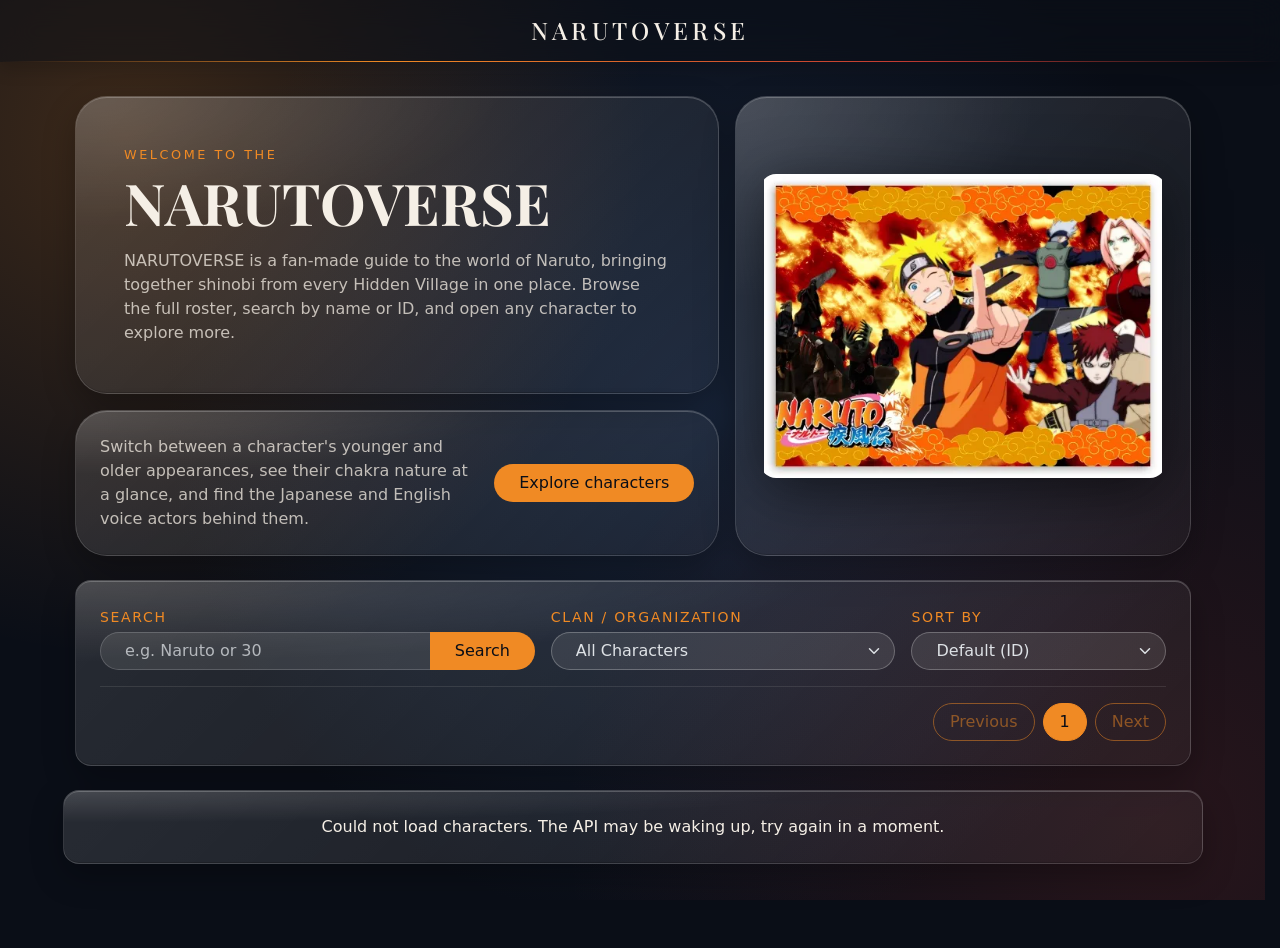
==== midterm_project/index.html @ d6faa698 "midterm_project" ====
<!doctype html>
<html lang="en" data-bs-theme="dark">

<head>
    <meta charset="utf-8">
    <meta name="viewport" content="width=device-width, initial-scale=1">
    <title>NARUTOVERSE</title>
    <link href="https://fonts.googleapis.com/css2?family=Playfair+Display:wght@700&display=swap" rel="stylesheet">
    <link href="https://cdn.jsdelivr.net/npm/bootstrap@5.3.8/dist/css/bootstrap.min.css" rel="stylesheet"
        integrity="sha384-sRIl4kxILFvY47J16cr9ZwB07vP4J8+LH7qKQnuqkuIAvNWLzeN8tE5YBujZqJLB" crossorigin="anonymous">
    <link href="assets/css/style.css" rel="stylesheet">
</head>

<body class="min-vh-100 text-white overflow-hidden">
    <div id="loadingScreen" class="fade show" role="status" aria-label="Loading NARUTOVERSE">
        <img src="assets/img/narutologo.jpeg" class="img-fluid" width="600" height="351" alt="Naruto"
            onerror="this.hidden=true;this.nextElementSibling.hidden=false">
        <h2 class="display-1 text-warning text-center" hidden>NARUTOVERSE</h2>
    </div>

    <header class="invisible position-fixed top-0 start-0 w-100 z-1 bg-dark bg-opacity-50 border-bottom shadow">
        <h1 class="text-center fs-4 m-0 py-3" style="letter-spacing:.18em">NARUTOVERSE</h1>
    </header>

    <main class="invisible container mt-5 py-5">
        <section class="row g-3 mb-4" aria-label="Featured">
            <div class="col-12 col-lg-7 d-flex flex-column gap-3">
                <div class="glass rounded-5 p-4 p-md-5 flex-grow-1 text-center text-md-start">
                    <div class="text-warning text-uppercase mb-2" style="letter-spacing:.2em;font-size:.8rem">Welcome to
                        the</div>
                    <div class="hero-title fw-bold mb-3" style="font-size:clamp(2rem,6vw,3.6rem);line-height:1.05">
                        NARUTOVERSE</div>
                    <p class="m-0 text-white text-opacity-75">NARUTOVERSE is a fan-made guide to the world of Naruto,
                        bringing together shinobi from every Hidden Village in one place. Browse the full roster,
                        search by name or ID, and open any character to explore more.</p>
                </div>
                <div
                    class="glass rounded-5 p-4 d-flex flex-column flex-md-row align-items-center gap-3 text-center text-md-start">
                    <p class="m-0 text-white text-opacity-75">Switch between a character's younger and older
                        appearances, see their chakra nature at a glance, and find the Japanese and English voice
                        actors behind them.</p>
                    <a href="#characters" class="btn bg-warning text-dark rounded-pill px-4 flex-shrink-0">Explore
                        characters</a>
                </div>
            </div>
            <div class="col-12 col-lg-5 order-first order-lg-0">
                <div class="glass rounded-5 p-3 p-md-4 h-100 d-flex align-items-center justify-content-center">
                    <div id="heroSlideshow" class="d-grid w-100" style="max-width:420px" aria-label="Featured pictures">
                        <img src="assets/img/shippuden.webp" width="510" height="390" alt="Naruto Shippuden wallpaper">
                        <img src="assets/img/na.jpg" width="510" height="390" alt="Naruto artwork 1">
                        <img src="assets/img/nar.jpg" width="510" height="390" alt="Naruto artwork 2">
                        <img src="assets/img/naru.jpg" width="510" height="390" alt="Naruto artwork 3">
                        <img src="assets/img/narut.jpg" width="510" height="390" alt="Naruto artwork 4">
                        <img src="assets/img/naruto.jpg" width="510" height="390" alt="Naruto artwork 5">
                    </div>
                </div>
            </div>
        </section>

        <div id="characters" class="glass rounded-4 p-3 p-md-4 mb-4 d-grid gap-3" style="scroll-margin-top:5.5rem">
            <div class="row g-3 align-items-end">
                <div class="col-12 col-lg-5">
                    <label for="searchInput" class="form-label small text-warning text-uppercase mb-1">Search</label>
                    <form class="input-group" role="search" onsubmit="event.preventDefault(); searchCharacters()">
                        <input type="search" id="searchInput" class="form-control rounded-start-pill ps-4"
                            placeholder="e.g. Naruto or 30">
                        <button type="submit" class="btn bg-warning text-dark rounded-end-pill px-4">Search</button>
                    </form>
                </div>
                <div class="col-12 col-sm-6 col-lg-4">
                    <label for="groupFilter" class="form-label small text-warning text-uppercase mb-1">Clan /
                        Organization</label>
                    <select id="groupFilter" class="form-select rounded-pill ps-4">
                        <option value="">All Characters</option>
                    </select>
                </div>
                <div class="col-12 col-sm-6 col-lg-3">
                    <label for="sortOrder" class="form-label small text-warning text-uppercase mb-1">Sort by</label>
                    <select id="sortOrder" class="form-select rounded-pill ps-4">
                        <option value="id">Default (ID)</option>
                        <option value="asc">Name: A–Z</option>
                        <option value="desc">Name: Z–A</option>
                    </select>
                </div>
            </div>

            <div
                class="d-flex flex-column flex-sm-row justify-content-between align-items-center gap-3 pt-3 border-top border-white border-opacity-10">
                <span id="resultCount" class="small text-white text-opacity-75" aria-live="polite"></span>
                <nav aria-label="Page navigation">
                    <ul class="pagination m-0">
                        <li class="page-item">
                            <button type="button" id="previousButton"
                                class="page-link link-warning bg-transparent border-warning"
                                onclick="goToPreviousPage()" disabled>Previous</button>
                        </li>
                        <li class="page-item" aria-current="page">
                            <span id="pageNumber" class="page-link bg-warning border-warning text-dark">1</span>
                        </li>
                        <li class="page-item">
                            <button type="button" id="nextButton"
                                class="page-link link-warning bg-transparent border-warning" onclick="goToNextPage()"
                                disabled>Next</button>
                        </li>
                    </ul>
                </nav>
            </div>
        </div>

        <section id="characterGrid" class="row row-cols-2 row-cols-md-3 row-cols-xl-4 g-3 g-md-4" aria-live="polite">
        </section>
    </main>

    <script src="https://cdn.jsdelivr.net/npm/bootstrap@5.3.8/dist/js/bootstrap.bundle.min.js"
        integrity="sha384-FKyoEForCGlyvwx9Hj09JcYn3nv7wiPVlz7YYwJrWVcXK/BmnVDxM+D2scQbITxI"
        crossorigin="anonymous"></script>
    <script src="assets/js/common.js"></script>
    <script>
        const CHARACTERS_API_URL = 'https://dattebayo-api.onrender.com/characters';
        const API_PAGE_SIZE = 100;
        const CHARACTERS_PER_PAGE = 12;
        const ALL_CHARACTERS_CACHE_KEY = 'nv_all_v2';
        const PAGE_BEFORE_SEARCH_KEY = 'nv_page_before_search';
        const PINNED_GROUPS = ['clan|uchiha', 'org|akatsuki'];

        const heroSlides = [...document.querySelectorAll('#heroSlideshow img')];
        const heroImagesReady = preloadImages(heroSlides.map(image => image.src));
        const [pageNumberElement, characterGrid, previousButton, nextButton, searchInput, groupSelect, sortSelect, resultCountElement] =
            ['pageNumber', 'characterGrid', 'previousButton', 'nextButton', 'searchInput', 'groupFilter', 'sortOrder', 'resultCount'].map($);

        const urlParams = new URLSearchParams(location.search);
        let currentPage = Math.max(1, parseInt(urlParams.get('page')) || 1);
        let searchQuery = urlParams.get('name') || '';
        let selectedGroup = urlParams.get('group') || '';
        let sortOrder = ['asc', 'desc'].includes(urlParams.get('sort')) ? urlParams.get('sort') : 'id';
        let hasNextPage = false;
        searchInput.value = searchQuery;
        sortSelect.value = sortOrder;

        const updatePagination = () => {
            pageNumberElement.textContent = currentPage;
            [[previousButton, currentPage <= 1], [nextButton, !hasNextPage]].forEach(([button, isDisabled]) => {
                button.disabled = isDisabled;
                button.classList.toggle('opacity-50', isDisabled);
            });
        };

        const sortById = (characterA, characterB) => Number(characterA.id) - Number(characterB.id);
        const compareNames = (characterA, characterB) =>
            String(characterA.name).localeCompare(String(characterB.name), undefined, { sensitivity: 'base' }) || sortById(characterA, characterB);
        const escapeHtml = text => String(text).replace(/[&<>"']/g, char => ({ '&': '&amp;', '<': '&lt;', '>': '&gt;', '"': '&quot;', "'": '&#39;' })[char]);

        const splitValues = value => [].concat(value || [])
            .flatMap(item => String(item).replace(/\(.*?\)/g, '').split(/[,;]/))
            .map(item => item.replace(/\s+/g, ' ').trim())
            .filter(item => item && !/^(unknown|none|n\/a|-)$/i.test(item));
        const getGroups = character => {
            const personal = character.personal || {};
            const groups = new Map();
            splitValues(personal.clan).forEach(name => {
                name = name.replace(/\s+clan$/i, '');
                if (name) groups.set('clan|' + name.toLowerCase(), name);
            });
            splitValues(personal.affiliation).forEach(name => groups.set('org|' + name.toLowerCase(), name));
            return [...groups];
        };

        const toCharacterSummary = character => ({
            id: character.id,
            name: character.name,
            images: (character.images || []).slice(0, 1),
            natureType: (character.natureType || []).slice(0, 1),
            groups: getGroups(character)
        });

        let groupFilterReady = false;
        const populateGroupFilter = allCharacters => {
            groupFilterReady = true;
            const groups = new Map();
            allCharacters.forEach(character => character.groups.forEach(([key, label]) => {
                const entry = groups.get(key) || { key, label, count: 0 };
                entry.count++;
                groups.set(key, entry);
            }));
            const pinRank = key => PINNED_GROUPS.includes(key) ? PINNED_GROUPS.indexOf(key) : PINNED_GROUPS.length;
            const buildOptions = prefix => [...groups.values()]
                .filter(group => group.key.startsWith(prefix) && (group.count > 1 || group.key === selectedGroup))
                .sort((groupA, groupB) => pinRank(groupA.key) - pinRank(groupB.key) || groupA.label.localeCompare(groupB.label))
                .map(group => {
                    const label = group.key === 'org|akatsuki' ? 'Akatsuki Members' : group.label + (prefix === 'clan|' ? ' Clan' : '');
                    return `<option value="${escapeHtml(group.key)}">${escapeHtml(label)} (${group.count})</option>`;
                }).join('');
            const clanOptions = buildOptions('clan|');
            const organizationOptions = buildOptions('org|');
            groupSelect.innerHTML = '<option value="">All Characters</option>'
                + (clanOptions ? `<optgroup label="Clans">${clanOptions}</optgroup>` : '')
                + (organizationOptions ? `<optgroup label="Organizations &amp; Villages">${organizationOptions}</optgroup>` : '');
            groupSelect.value = selectedGroup;
            selectedGroup = groupSelect.value;
        };

        const fetchApiPage = page => fetch(`${CHARACTERS_API_URL}?page=${page}&limit=${API_PAGE_SIZE}`).then(response => response.json());
        let allCharactersPromise = null;
        const loadAllCharacters = () => allCharactersPromise ||= (async () => {
            try {
                const cachedCharacters = sessionStorage.getItem(ALL_CHARACTERS_CACHE_KEY);
                if (cachedCharacters) return JSON.parse(cachedCharacters);
            } catch { }
            const firstPage = await fetchApiPage(1);
            const totalPages = Math.ceil((firstPage.total ?? 0) / API_PAGE_SIZE);
            const remainingPages = await Promise.all(Array.from({ length: Math.max(0, totalPages - 1) }, (_, index) =>
                fetchApiPage(index + 2).then(data => data.characters || [])));
            const charactersById = new Map();
            [firstPage.characters || [], ...remainingPages].flat().forEach(character => charactersById.set(character.id, toCharacterSummary(character)));
            const sortedCharacters = [...charactersById.values()].sort(sortById);
            try { sessionStorage.setItem(ALL_CHARACTERS_CACHE_KEY, JSON.stringify(sortedCharacters)); } catch { }
            return sortedCharacters;
        })().catch(error => { allCharactersPromise = null; throw error; });

        const getCharactersForPage = async () => {
            const allCharacters = await loadAllCharacters();
            if (!groupFilterReady) populateGroupFilter(allCharacters);
            const normalizedQuery = searchQuery.toLowerCase().replace(/^#/, '');
            const matchingCharacters = allCharacters.filter(character =>
                (!selectedGroup || character.groups.some(([key]) => key === selectedGroup)) &&
                (!normalizedQuery || String(character.name).toLowerCase().includes(normalizedQuery) || String(character.id) === normalizedQuery));
            if (sortOrder === 'asc') matchingCharacters.sort(compareNames);
            else if (sortOrder === 'desc') matchingCharacters.sort((characterA, characterB) => compareNames(characterB, characterA));
            const startIndex = (currentPage - 1) * CHARACTERS_PER_PAGE;
            const endIndex = startIndex + CHARACTERS_PER_PAGE;
            return {
                characters: matchingCharacters.slice(startIndex, endIndex),
                hasNextPage: endIndex < matchingCharacters.length,
                totalMatches: matchingCharacters.length
            };
        };

        const syncUrl = () => {
            const params = new URLSearchParams();
            if (currentPage > 1) params.set('page', currentPage);
            if (searchQuery) params.set('name', searchQuery);
            if (selectedGroup) params.set('group', selectedGroup);
            if (sortOrder !== 'id') params.set('sort', sortOrder);
            const query = params.toString();
            try { history.replaceState(null, '', location.pathname + (query ? '?' + query : '')); } catch { }
        };

        const loadCharacterPage = async () => {
            if (!$('loadingScreen')) {
                characterGrid.style.minHeight = characterGrid.offsetHeight + 'px';
                characterGrid.innerHTML = '<div class="w-100 text-center my-5"><div class="spinner-border text-warning" role="status"><span class="visually-hidden">Loading...</span></div></div>';
                $('characters').scrollIntoView();
            }
            pageNumberElement.textContent = currentPage;

            try {
                let pageResult = await getCharactersForPage();
                if (!pageResult.characters.length && currentPage > 1 && pageResult.totalMatches) {
                    currentPage = Math.ceil(pageResult.totalMatches / CHARACTERS_PER_PAGE);
                    pageResult = await getCharactersForPage();
                }
                hasNextPage = pageResult.hasNextPage;
                updatePagination();
                syncUrl();

                const { characters, totalMatches } = pageResult;
                const firstShown = (currentPage - 1) * CHARACTERS_PER_PAGE + 1;
                resultCountElement.textContent = characters.length
                    ? `Showing ${firstShown}–${firstShown + characters.length - 1} of ${totalMatches} characters`
                    : '0 characters';
                if (!characters.length) {
                    characterGrid.innerHTML = '<div class="glass w-100 rounded-4 p-4 text-center">No characters found. Try another name, ID or filter.</div>';
                    return;
                }

                await preloadImages(characters.map(character => character.images[0]));

                characterGrid.innerHTML = characters.map(character => {
                    const imageUrl = character.images[0] || PLACEHOLDER_IMAGE;
                    const natureType = getNatureType(character);
                    const typeColor = getTypeColor(natureType);
                    return `
            <div class="col">
              <article class="glass character-card h-100 rounded-4 p-3 d-flex flex-column align-items-center text-center gap-2">
                <div class="ratio ratio-1x1 rounded-circle overflow-hidden border border-2 border-warning flex-shrink-0" style="width:min(100%,112px);background:${typeColor}">
                  <img class="object-fit-cover" style="object-position:top" src="${imageUrl}" alt="${character.name}" loading="lazy" onerror="this.onerror=null;this.src=PLACEHOLDER_IMAGE">
                </div>
                <div class="small fw-bold text-warning">#${character.id}</div>
                <h2 class="card-name h6 m-0">
                  <a class="stretched-link text-reset text-decoration-none" href="view.html?id=${character.id}&page=${currentPage}&name=${encodeURIComponent(searchQuery)}&group=${encodeURIComponent(selectedGroup)}&sort=${sortOrder}">${character.name}</a>
                </h2>
                <span class="rounded-pill px-2 px-md-3 py-1 small fw-medium text-dark text-nowrap mt-auto" style="background:${typeColor};max-width:100%;overflow:hidden;text-overflow:ellipsis">${natureType}</span>
              </article>
            </div>`;
                }).join('');
            } catch {
                hasNextPage = false;
                updatePagination();
                resultCountElement.textContent = '';
                characterGrid.innerHTML = '<div class="glass w-100 rounded-4 p-4 text-center" role="alert">Could not load characters. The API may be waking up, try again in a moment.</div>';
            } finally {
                characterGrid.style.minHeight = '';
                hideLoadingScreen(heroImagesReady);
            }
        };

        const savePageBeforeSearch = pageNumber => {
            try { pageNumber ? sessionStorage.setItem(PAGE_BEFORE_SEARCH_KEY, pageNumber) : sessionStorage.removeItem(PAGE_BEFORE_SEARCH_KEY); } catch { }
        };
        const getSavedPageBeforeSearch = () => {
            try { return Math.max(1, parseInt(sessionStorage.getItem(PAGE_BEFORE_SEARCH_KEY)) || 1); } catch { return 1; }
        };

        const searchCharacters = () => {
            const newQuery = searchInput.value.trim();
            if (newQuery && !searchQuery) savePageBeforeSearch(currentPage);
            if (newQuery) {
                currentPage = 1;
            } else {
                currentPage = getSavedPageBeforeSearch();
                savePageBeforeSearch(0);
            }
            searchQuery = newQuery;
            loadCharacterPage();
        };
        searchInput.addEventListener('input', () => {
            if (!searchInput.value.trim() && searchQuery) searchCharacters();
        });
        [groupSelect, sortSelect].forEach(select => select.addEventListener('change', () => {
            selectedGroup = groupSelect.value;
            sortOrder = sortSelect.value;
            currentPage = 1;
            savePageBeforeSearch(0);
            loadCharacterPage();
        }));
        const goToPreviousPage = () => { if (currentPage > 1) { currentPage--; loadCharacterPage(); } };
        const goToNextPage = () => { if (hasNextPage) { currentPage++; loadCharacterPage(); } };

        // slideshow
        (async () => {
            for (let index = 0; ; index = (index + 1) % heroSlides.length) {
                await wait(3500);
                heroSlides[index].style.opacity = 0;
                await wait(850);
                heroSlides[(index + 1) % heroSlides.length].style.opacity = 1;
                await wait(850);
            }
        })();

        loadCharacterPage();
    </script>
</body>

</html>
---- midterm_project/assets/css/style.css ----
:root {
    --color-ink: #0A0E17;
    --color-navy: #172338;
    --color-orange: #F08A24;
    --color-orange-light: #F7A445;
    --color-red: #C23B32;
    --color-blue: #6FA8DC;
    --color-earth: #7A5A3C;

    --bs-warning-rgb: 240, 138, 36;
    --bs-dark-rgb: 10, 14, 23;
    --bs-white-rgb: 245, 239, 230;
}

html {
    scrollbar-color: var(--color-earth) var(--color-ink);
    scrollbar-gutter: stable;
}

body {
    background:
        radial-gradient(circle at 10% 15%, rgba(240, 138, 36, .22), transparent 38%),
        radial-gradient(circle at 92% 92%, rgba(194, 59, 50, .16), transparent 42%),
        radial-gradient(circle at 55% 45%, var(--color-navy), transparent 62%),
        var(--color-ink);
    background-attachment: fixed;
}

::selection {
    background: var(--color-orange);
    color: var(--color-ink);
}

:focus-visible {
    outline: 2px solid var(--color-blue);
    outline-offset: 2px;
}

h1,
h2,
.hero-title {
    font-family: 'Playfair Display', serif;
}

label,
h3 {
    letter-spacing: .12em;
}

option,
optgroup {
    background: var(--color-navy);
    color: #fff;
}

.form-control,
.form-select {
    --bs-body-bg: rgba(var(--bs-white-rgb), .1);
    --bs-border-color: rgba(255, 255, 255, .25);
}

.btn.bg-warning:hover {
    background-color: var(--color-orange-light) !important;
}

header {
    border-image: linear-gradient(90deg, transparent, var(--color-orange) 30%, var(--color-red) 70%, transparent) 1;
    -webkit-backdrop-filter: blur(16px);
    backdrop-filter: blur(16px);
}

.glass {
    position: relative;
    background: linear-gradient(135deg, rgba(255, 255, 255, .12), rgba(255, 255, 255, .04));
    border: 1px solid rgba(255, 255, 255, .14);
    box-shadow: inset 0 1px 0 rgba(255, 255, 255, .22), inset 0 -1px 0 rgba(0, 0, 0, .18), 0 12px 32px rgba(0, 0, 0, .28);
    -webkit-backdrop-filter: blur(18px) saturate(1.5);
    backdrop-filter: blur(18px) saturate(1.5);
}

.glass::before {
    content: "";
    position: absolute;
    inset: 0;
    z-index: -1;
    border-radius: inherit;
    pointer-events: none;
    background: radial-gradient(120% 80% at 0% 0%, rgba(255, 255, 255, .14), transparent 55%);
}

.pagination {
    gap: .5rem;
}

.pagination .page-item .page-link {
    margin: 0;
    padding-inline: 1rem;
    border-radius: 50rem;
}

#heroSlideshow {
    aspect-ratio: 4 / 3;
    grid-template: minmax(0, 1fr) / minmax(0, 1fr);
}

#heroSlideshow img {
    grid-area: 1 / 1;
    width: 100%;
    height: 100%;
    object-fit: contain;
    border-radius: 1rem;
    opacity: 0;
    transition: opacity .8s ease;
    filter: drop-shadow(0 12px 30px rgba(0, 0, 0, .55));
}

#heroSlideshow img:first-child {
    opacity: 1;
}

.character-card {
    transition: transform .2s ease, border-color .2s ease, box-shadow .2s ease;
    animation: enter .5s ease backwards;
}

.character-card:hover {
    transform: translateY(-3px);
    border-color: rgba(var(--bs-warning-rgb), .7) !important;
    box-shadow: 0 .75rem 2rem rgba(var(--bs-warning-rgb), .18) !important;
}

.card-name {
    display: -webkit-box;
    -webkit-box-orient: vertical;
    -webkit-line-clamp: 2;
    overflow: hidden;
    min-height: 2.5em;
    line-height: 1.25;
    overflow-wrap: anywhere;
}

.detail-grid {
    display: grid;
    gap: 1rem;
}

.detail-grid:not(:has(> section:not([hidden]))) {
    max-width: 26rem;
    margin-inline: auto;
}

@media (min-width: 992px) {
    .detail-grid:has(> section:not([hidden])) {
        grid-template-columns: minmax(0, 5fr) minmax(0, 7fr);
    }

    .detail-grid>article {
        grid-row: span 2;
    }
}

#loadingScreen {
    position: fixed;
    inset: 0;
    z-index: 3;
    display: flex;
    align-items: center;
    justify-content: center;
    background: inherit;
    transition: opacity .9s ease, visibility .9s ease;
}

#loadingScreen:not(.show) {
    visibility: hidden;
    pointer-events: none;
}

#loadingScreen>* {
    animation: enter 1.2s ease both;
    transition: transform .9s ease, filter .9s ease;
}

#loadingScreen:not(.show)>* {
    transform: scale(1.06);
    filter: blur(4px);
}

main:not(.invisible) {
    animation: enter .7s ease both;
}

@keyframes enter {
    from {
        opacity: 0;
        transform: translateY(10px) scale(.98);
    }

    to {
        opacity: 1;
        transform: none;
    }
}

@media (prefers-reduced-motion: reduce) {
    .character-card:hover {
        transform: none;
    }

    #loadingScreen>*,
    main:not(.invisible),
    .character-card {
        animation: none;
    }
}
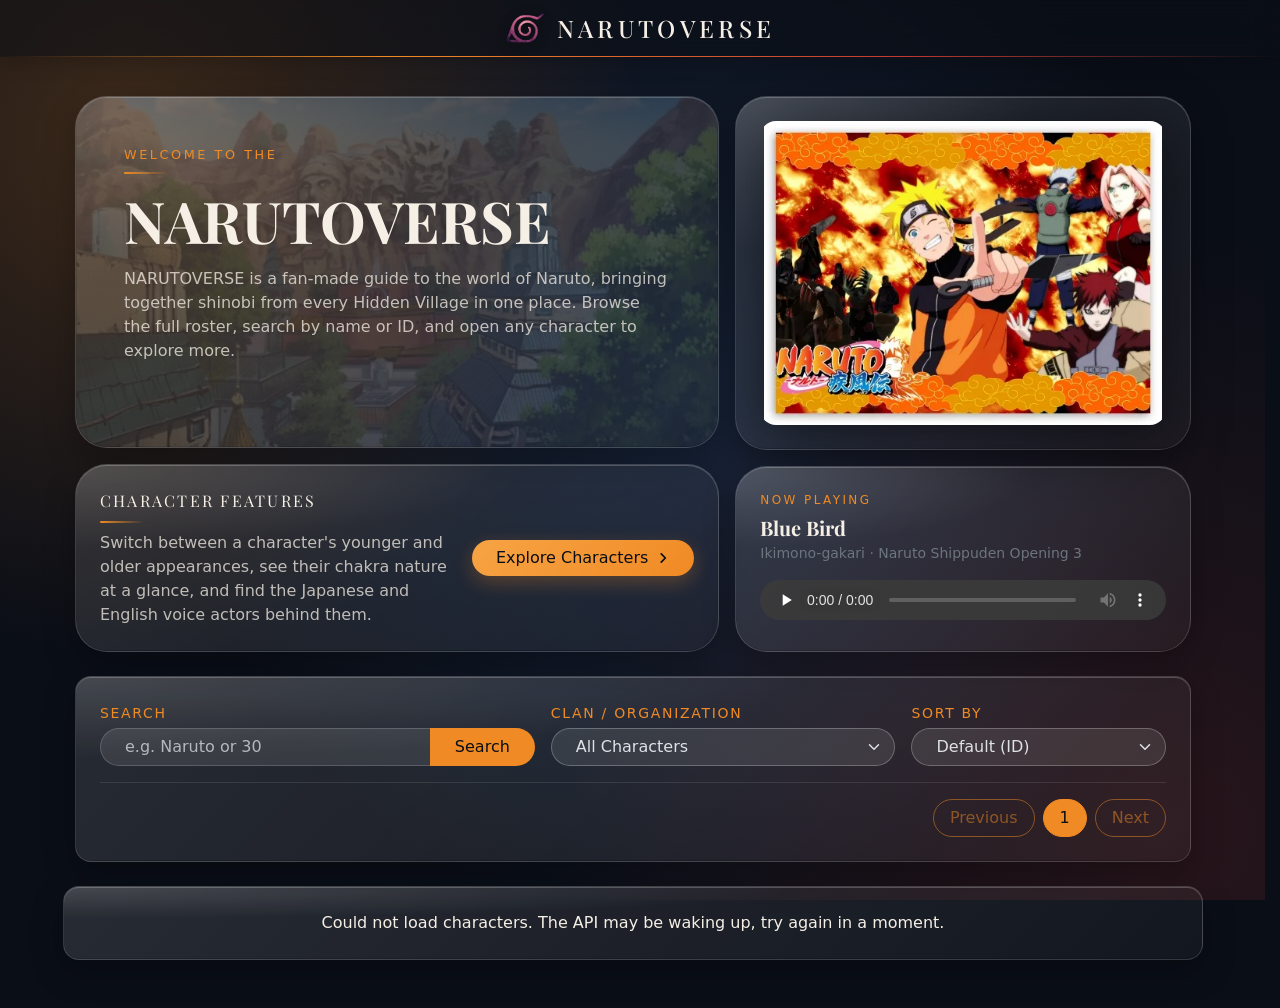
==== commit a176a38d: "midterm_project" ====
--- a/midterm_project/index.html
+++ b/midterm_project/index.html
@@ -4,6 +4,7 @@
 <head>
     <meta charset="utf-8">
     <meta name="viewport" content="width=device-width, initial-scale=1">
+    <link rel="icon" type="image/svg+xml" href="assets/img/Group13.svg">
     <title>NARUTOVERSE</title>
     <link href="https://fonts.googleapis.com/css2?family=Playfair+Display:wght@700&display=swap" rel="stylesheet">
     <link href="https://cdn.jsdelivr.net/npm/bootstrap@5.3.8/dist/css/bootstrap.min.css" rel="stylesheet"
@@ -19,15 +20,15 @@
     </div>
 
     <header class="invisible position-fixed top-0 start-0 w-100 z-1 bg-dark bg-opacity-50 border-bottom shadow">
-        <h1 class="text-center fs-4 m-0 py-3" style="letter-spacing:.18em">NARUTOVERSE</h1>
+        <h1 class="site-title text-center fs-4 m-0 py-2" style="letter-spacing:.18em"><img src="assets/img/logo.png" class="site-logo" width="40" height="40" alt="">NARUTOVERSE</h1>
     </header>
 
     <main class="invisible container mt-5 py-5">
         <section class="row g-3 mb-4" aria-label="Featured">
             <div class="col-12 col-lg-7 d-flex flex-column gap-3">
-                <div class="glass rounded-5 p-4 p-md-5 flex-grow-1 text-center text-md-start">
-                    <div class="text-warning text-uppercase mb-2" style="letter-spacing:.2em;font-size:.8rem">Welcome to
-                        the</div>
+                <div class="glass hero-welcome rounded-5 p-4 p-md-5 flex-grow-1 text-center text-md-start">
+                    <div class="text-warning text-uppercase mb-3" style="letter-spacing:.2em;font-size:.8rem">Welcome to
+                        the<span class="accent-line"></span></div>
                     <div class="hero-title fw-bold mb-3" style="font-size:clamp(2rem,6vw,3.6rem);line-height:1.05">
                         NARUTOVERSE</div>
                     <p class="m-0 text-white text-opacity-75">NARUTOVERSE is a fan-made guide to the world of Naruto,
@@ -36,15 +37,19 @@
                 </div>
                 <div
                     class="glass rounded-5 p-4 d-flex flex-column flex-md-row align-items-center gap-3 text-center text-md-start">
-                    <p class="m-0 text-white text-opacity-75">Switch between a character's younger and older
-                        appearances, see their chakra nature at a glance, and find the Japanese and English voice
-                        actors behind them.</p>
-                    <a href="#characters" class="btn bg-warning text-dark rounded-pill px-4 flex-shrink-0">Explore
-                        characters</a>
+                    <div>
+                        <div class="hero-title text-uppercase fs-6 mb-1" style="letter-spacing:.14em">Character Features</div>
+                        <span class="accent-line mb-2"></span>
+                        <p class="m-0 text-white text-opacity-75">Switch between a character's younger and older
+                            appearances, see their chakra nature at a glance, and find the Japanese and English voice
+                            actors behind them.</p>
+                    </div>
+                    <a href="#characters" class="btn explore-btn text-dark rounded-pill px-4 flex-shrink-0 d-inline-flex align-items-center gap-2">Explore
+                        Characters<svg width="14" height="14" viewBox="0 0 24 24" fill="none" stroke="currentColor" stroke-width="3" stroke-linecap="round" stroke-linejoin="round" aria-hidden="true"><path d="M9 5l7 7-7 7" /></svg></a>
                 </div>
             </div>
-            <div class="col-12 col-lg-5 order-first order-lg-0">
-                <div class="glass rounded-5 p-3 p-md-4 h-100 d-flex align-items-center justify-content-center">
+            <div class="col-12 col-lg-5 order-first order-lg-0 d-flex flex-column gap-3">
+                <div class="glass rounded-5 p-3 p-md-4 flex-grow-1 d-flex align-items-center justify-content-center">
                     <div id="heroSlideshow" class="d-grid w-100" style="max-width:420px" aria-label="Featured pictures">
                         <img src="assets/img/shippuden.webp" width="510" height="390" alt="Naruto Shippuden wallpaper">
                         <img src="assets/img/na.jpg" width="510" height="390" alt="Naruto artwork 1">
@@ -53,6 +58,17 @@
                         <img src="assets/img/narut.jpg" width="510" height="390" alt="Naruto artwork 4">
                         <img src="assets/img/naruto.jpg" width="510" height="390" alt="Naruto artwork 5">
                     </div>
+                </div>
+                <div class="glass rounded-5 p-3 p-md-4">
+                    <div class="text-warning text-uppercase mb-1" style="letter-spacing:.2em;font-size:.75rem">Now Playing</div>
+                    <div class="fw-bold fs-5 hero-title">Blue Bird</div>
+                    <div class="small text-secondary mb-3">Ikimono-gakari &middot; Naruto Shippuden Opening 3</div>
+                    <audio id="bluebirdAudio" class="w-100" controls preload="none" aria-label="Blue Bird, Naruto Shippuden opening">
+                        <source src="assets/audio/blue-bird.mp3" type="audio/mpeg"
+                            onerror="document.getElementById('audioMissing').hidden=false">
+                        Your browser does not support the audio element.
+                    </audio>
+                    <p id="audioMissing" class="small text-danger mt-2 mb-0" hidden>Audio file not found. Add it as assets/audio/blue-bird.mp3</p>
                 </div>
             </div>
         </section>
@@ -336,14 +352,17 @@
         const goToPreviousPage = () => { if (currentPage > 1) { currentPage--; loadCharacterPage(); } };
         const goToNextPage = () => { if (hasNextPage) { currentPage++; loadCharacterPage(); } };
 
-        // slideshow
+        // slideshow: continuous crossfade (current fades out while the next fades in, no blank frame)
         (async () => {
-            for (let index = 0; ; index = (index + 1) % heroSlides.length) {
-                await wait(3500);
-                heroSlides[index].style.opacity = 0;
-                await wait(850);
-                heroSlides[(index + 1) % heroSlides.length].style.opacity = 1;
-                await wait(850);
+            let index = 0;
+            heroSlides[0].classList.add('active');
+            // same overall cadence as before: 3500ms hold + 1700ms transition window per slide
+            while (heroSlides.length > 1) {
+                await wait(5200);
+                const next = (index + 1) % heroSlides.length;
+                heroSlides[next].classList.add('active');
+                heroSlides[index].classList.remove('active');
+                index = next;
             }
         })();
 
--- a/midterm_project/assets/css/style.css
+++ b/midterm_project/assets/css/style.css
@@ -110,12 +110,19 @@
     object-fit: contain;
     border-radius: 1rem;
     opacity: 0;
-    transition: opacity .8s ease;
+    z-index: 0;
+    /* outgoing image: eases out slowly at first so it stays visible while the next one fades in */
+    transition: opacity 1.2s cubic-bezier(.55, 0, .75, 1);
+    will-change: opacity;
+    backface-visibility: hidden;
     filter: drop-shadow(0 12px 30px rgba(0, 0, 0, .55));
 }
 
-#heroSlideshow img:first-child {
+/* incoming image: sits on top and fades in at the same time as the previous one fades out */
+#heroSlideshow img.active {
     opacity: 1;
+    z-index: 1;
+    transition: opacity 1.2s cubic-bezier(.25, 0, .45, 1);
 }
 
 .character-card {
@@ -211,4 +218,79 @@
     .character-card {
         animation: none;
     }
-}+}
+#bluebirdAudio {
+    color-scheme: dark;
+    height: 40px;
+    accent-color: var(--color-orange);
+}
+
+.accent-line {
+    display: block;
+    width: 2.75rem;
+    height: 2px;
+    margin-top: .5rem;
+    border-radius: 2px;
+    background: linear-gradient(90deg, var(--color-orange), transparent);
+}
+
+.explore-btn {
+    font-weight: 500;
+    border: 0;
+    background: linear-gradient(135deg, var(--color-orange-light), var(--color-orange));
+    box-shadow: 0 .4rem 1.2rem rgba(var(--bs-warning-rgb), .28);
+    transition: transform .2s ease, box-shadow .2s ease, filter .2s ease;
+}
+
+.explore-btn:hover {
+    color: var(--color-ink);
+    filter: brightness(1.08);
+    transform: translateY(-1px);
+    box-shadow: 0 .5rem 1.5rem rgba(var(--bs-warning-rgb), .4);
+}
+
+.explore-btn svg {
+    transition: transform .2s ease;
+}
+
+.explore-btn:hover svg {
+    transform: translateX(3px);
+}
+
+/* header: logo sits on the very top layer */
+header {
+    z-index: 1030 !important;
+}
+
+.site-title {
+    display: flex;
+    align-items: center;
+    justify-content: center;
+    gap: .75rem;
+}
+
+.site-logo {
+    position: relative;
+    z-index: 1;
+    width: 40px;
+    height: 40px;
+    object-fit: contain;
+    filter: drop-shadow(0 2px 6px rgba(0, 0, 0, .45));
+}
+
+/* welcome card: village picture as a faint background */
+.hero-welcome {
+    overflow: hidden;
+    isolation: isolate;
+}
+
+.hero-welcome::after {
+    content: "";
+    position: absolute;
+    inset: 0;
+    z-index: -1;
+    border-radius: inherit;
+    pointer-events: none;
+    background: url("../img/konoha-bg.jpg") center / cover no-repeat;
+    opacity: .16;
+}
